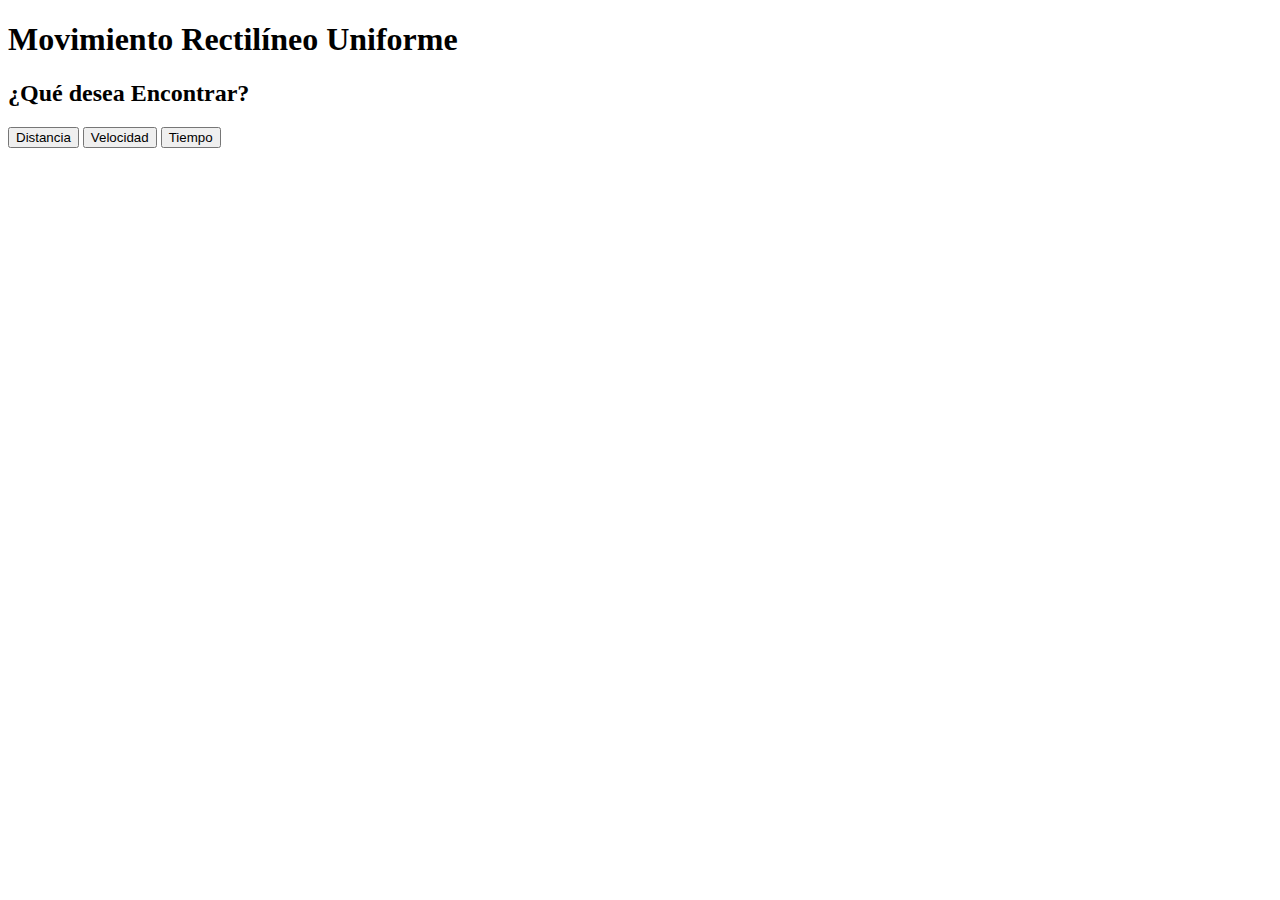
==== src/index.html @ 0310a29c "agregué mis archivos" ====
<!DOCTYPE html>
<html lang="en">
    <head>
        <meta charset="UTF-8">
        <meta name="viewport" content="width=device-width, initial-scale=1.0">
        <title>MRU</title>
    </head>
    <body>
        <header><h1>Movimiento Rectilíneo Uniforme</h1></header>
        <main>
            <section>
                <h2>¿Qué desea Encontrar?</h2>
                <a href="distancia.html "><button>Distancia</button></a>
                <a href="velocidad.html"><button>Velocidad</button></a>
                <a href="tiempo.html"><button>Tiempo</button></a>
            </section>
        </main>
    </body>
</html>
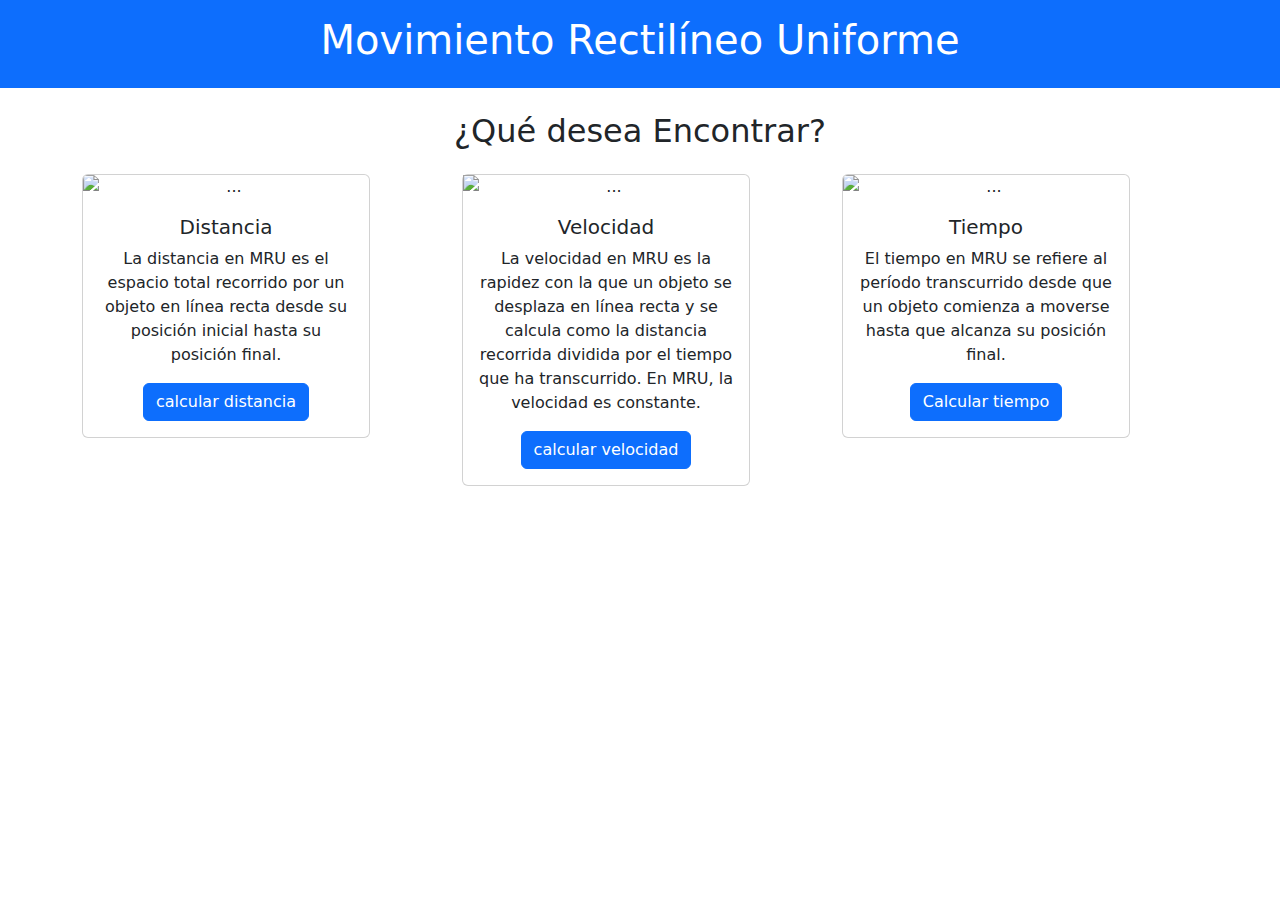
==== commit 8f6e8bbf: "modifique los htmls agregando estilos y los js arreglando y creando funciones" ====
--- a/src/index.html
+++ b/src/index.html
@@ -1,19 +1,57 @@
 <!DOCTYPE html>
 <html lang="en">
-    <head>
-        <meta charset="UTF-8">
-        <meta name="viewport" content="width=device-width, initial-scale=1.0">
-        <title>MRU</title>
-    </head>
-    <body>
-        <header><h1>Movimiento Rectilíneo Uniforme</h1></header>
-        <main>
-            <section>
-                <h2>¿Qué desea Encontrar?</h2>
-                <a href="distancia.html "><button>Distancia</button></a>
-                <a href="velocidad.html"><button>Velocidad</button></a>
-                <a href="tiempo.html"><button>Tiempo</button></a>
-            </section>
-        </main>
-    </body>
-</html>+<head>
+    <meta charset="UTF-8">
+    <meta name="viewport" content="width=device-width, initial-scale=1.0">
+    <title>Tarjetas en una Columna</title>
+
+    <!-- Incluye Bootstrap CSS desde un CDN -->
+    <link rel="stylesheet" href="https://cdn.jsdelivr.net/npm/bootstrap@5.3.0/dist/css/bootstrap.min.css">
+</head>
+<body>
+    <header class="bg-primary text-white text-center py-3">
+        <h1>Movimiento Rectilíneo Uniforme</h1>
+    </header>
+    <main class="container mt-4">
+        <section class="text-center">
+            <h2 class="mb-4">¿Qué desea Encontrar?</h2>
+            <div class="row">
+                <div class="col-md-4 mb-4">
+                    <div class="card" style="width: 18rem;">
+                        <img src="..." class="card-img-top" alt="...">
+                        <div class="card-body">
+                            <h5 class="card-title">Distancia</h5>
+                            <p class="card-text">La distancia en MRU es el espacio total recorrido por un objeto en línea recta desde su posición inicial hasta su posición final.</p>
+                            <a href="distancia.html" class="btn btn-primary">calcular distancia</a>
+                        </div>
+                    </div>
+                </div>
+                <div class="col-md-4 mb-4">
+                    <div class="card" style="width: 18rem;">
+                        <img src="...  class="card-img-top" alt="...">
+                        <div class="card-body">
+                            <h5 class="card-title">Velocidad</h5>
+                            <p class="card-text"> La velocidad en MRU es la rapidez con la que un objeto se desplaza en línea recta y se calcula como la distancia recorrida dividida por el tiempo que ha transcurrido. En MRU, la velocidad es constante.
+                            </p>
+                            <a href="velocidad.html" class="btn btn-primary">calcular velocidad</a>
+                        </div>
+                    </div>
+                </div>
+                <div class="col-md-4 mb-4">
+                    <div class="card" style="width: 18rem;">
+                        <img src="..." class="card-img-top" alt="...">
+                        <div class="card-body">
+                            <h5 class="card-title">Tiempo</h5>
+                            <p class="card-text">El tiempo en MRU se refiere al período transcurrido desde que un objeto comienza a moverse hasta que alcanza su posición final.</p>
+                            <a href="tiempo.html" class="btn btn-primary">Calcular tiempo</a>
+                        </div>
+                    </div>
+                </div>
+            </div>
+        </section>
+    </main>
+
+    <!-- Incluye Bootstrap JavaScript y Popper.js (requerido para algunos componentes) desde un CDN -->
+    <script src="https://cdn.jsdelivr.net/npm/bootstrap@5.3.0/dist/js/bootstrap.bundle.min.js"></script>
+</body>
+</html>
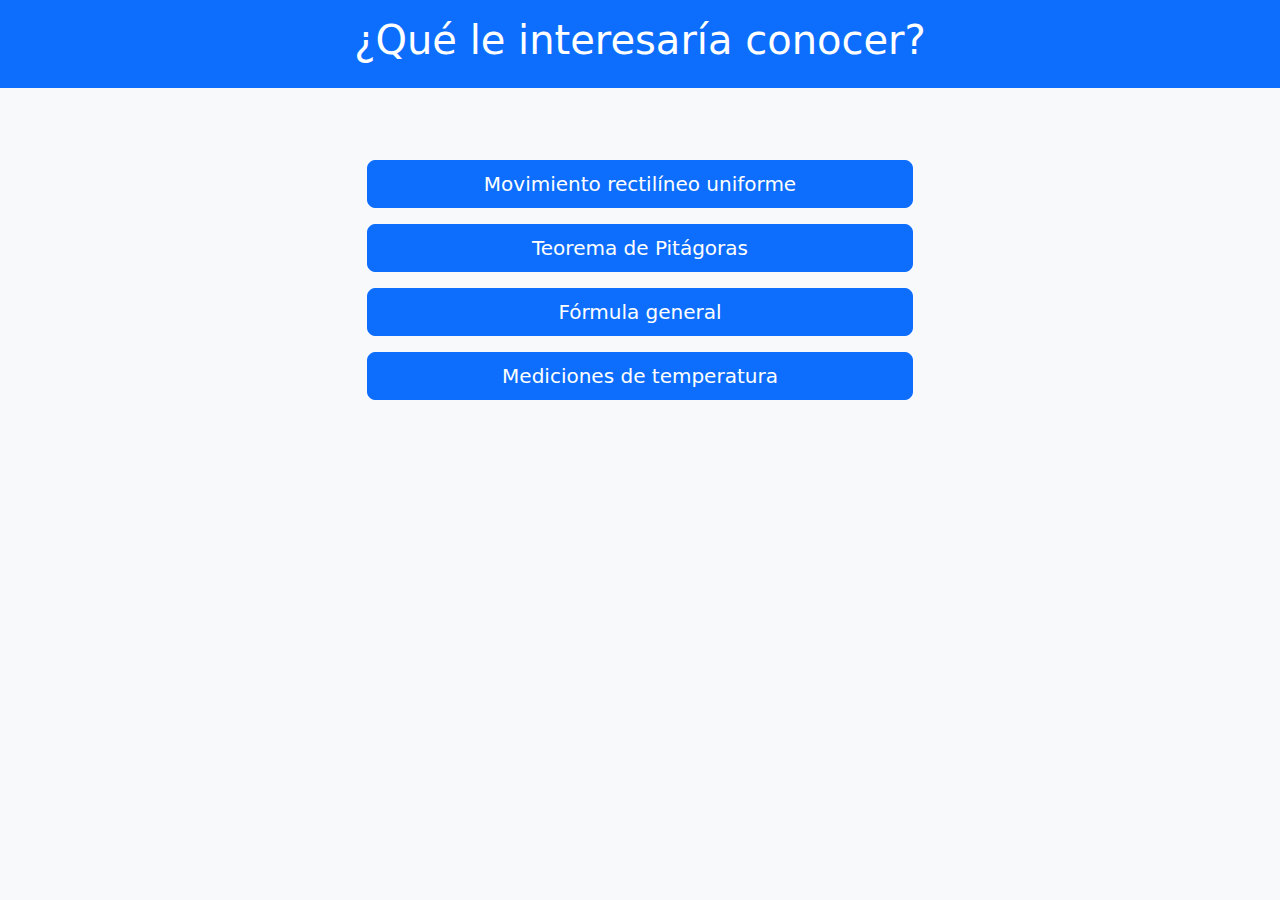
==== commit 3e66bc9d: "termine los diseños y la formula general" ====
--- a/src/index.html
+++ b/src/index.html
@@ -3,55 +3,26 @@
 <head>
     <meta charset="UTF-8">
     <meta name="viewport" content="width=device-width, initial-scale=1.0">
-    <title>Tarjetas en una Columna</title>
-
+    <title>Document</title>
     <!-- Incluye Bootstrap CSS desde un CDN -->
     <link rel="stylesheet" href="https://cdn.jsdelivr.net/npm/bootstrap@5.3.0/dist/css/bootstrap.min.css">
+    <!-- Agrega tu hoja de estilos personalizada después de Bootstrap -->
+    <link rel="stylesheet" href="../public/css/distancia.css">
 </head>
-<body>
+<body class="bg-light">
     <header class="bg-primary text-white text-center py-3">
-        <h1>Movimiento Rectilíneo Uniforme</h1>
+        <h1>¿Qué le interesaría conocer?</h1>
     </header>
-    <main class="container mt-4">
-        <section class="text-center">
-            <h2 class="mb-4">¿Qué desea Encontrar?</h2>
-            <div class="row">
-                <div class="col-md-4 mb-4">
-                    <div class="card" style="width: 18rem;">
-                        <img src="..." class="card-img-top" alt="...">
-                        <div class="card-body">
-                            <h5 class="card-title">Distancia</h5>
-                            <p class="card-text">La distancia en MRU es el espacio total recorrido por un objeto en línea recta desde su posición inicial hasta su posición final.</p>
-                            <a href="distancia.html" class="btn btn-primary">calcular distancia</a>
-                        </div>
-                    </div>
-                </div>
-                <div class="col-md-4 mb-4">
-                    <div class="card" style="width: 18rem;">
-                        <img src="...  class="card-img-top" alt="...">
-                        <div class="card-body">
-                            <h5 class="card-title">Velocidad</h5>
-                            <p class="card-text"> La velocidad en MRU es la rapidez con la que un objeto se desplaza en línea recta y se calcula como la distancia recorrida dividida por el tiempo que ha transcurrido. En MRU, la velocidad es constante.
-                            </p>
-                            <a href="velocidad.html" class="btn btn-primary">calcular velocidad</a>
-                        </div>
-                    </div>
-                </div>
-                <div class="col-md-4 mb-4">
-                    <div class="card" style="width: 18rem;">
-                        <img src="..." class="card-img-top" alt="...">
-                        <div class="card-body">
-                            <h5 class="card-title">Tiempo</h5>
-                            <p class="card-text">El tiempo en MRU se refiere al período transcurrido desde que un objeto comienza a moverse hasta que alcanza su posición final.</p>
-                            <a href="tiempo.html" class="btn btn-primary">Calcular tiempo</a>
-                        </div>
-                    </div>
-                </div>
+    <div class="container py-5 text-center">
+        <h1 class="mb-4"></h1>
+        <div class="row justify-content-center">
+            <div class="col-12 col-md-6">
+                <a href="mru.html" class="btn btn-primary btn-lg mb-3 w-100">Movimiento rectilíneo uniforme</a>
+                <a href="PitagorasPri.html" class="btn btn-primary btn-lg mb-3 w-100">Teorema de Pitágoras</a>
+                <a href="formula.html" class="btn btn-primary btn-lg mb-3 w-100">Fórmula general</a>
+                <a href="#" class="btn btn-primary btn-lg mb-3 w-100">Mediciones de temperatura</a>
             </div>
-        </section>
-    </main>
-
-    <!-- Incluye Bootstrap JavaScript y Popper.js (requerido para algunos componentes) desde un CDN -->
-    <script src="https://cdn.jsdelivr.net/npm/bootstrap@5.3.0/dist/js/bootstrap.bundle.min.js"></script>
+        </div>
+    </div>
 </body>
 </html>
